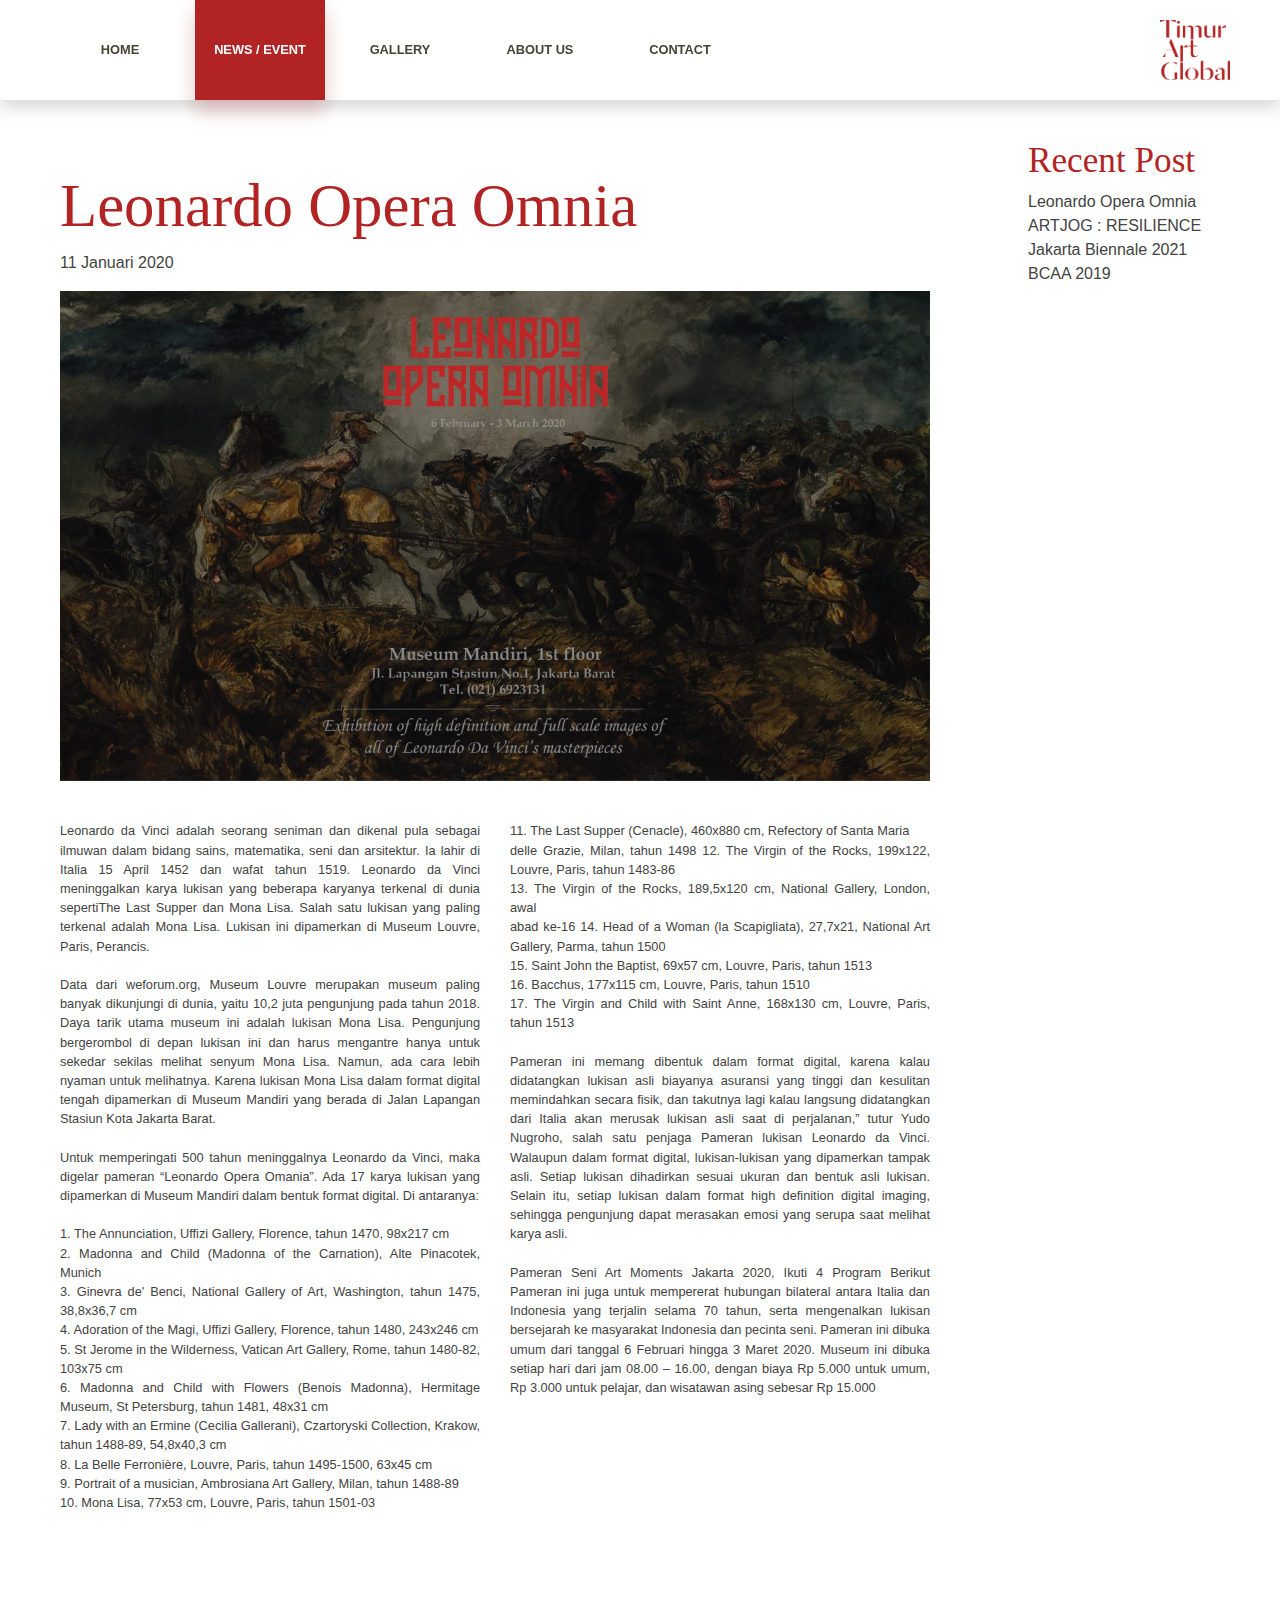
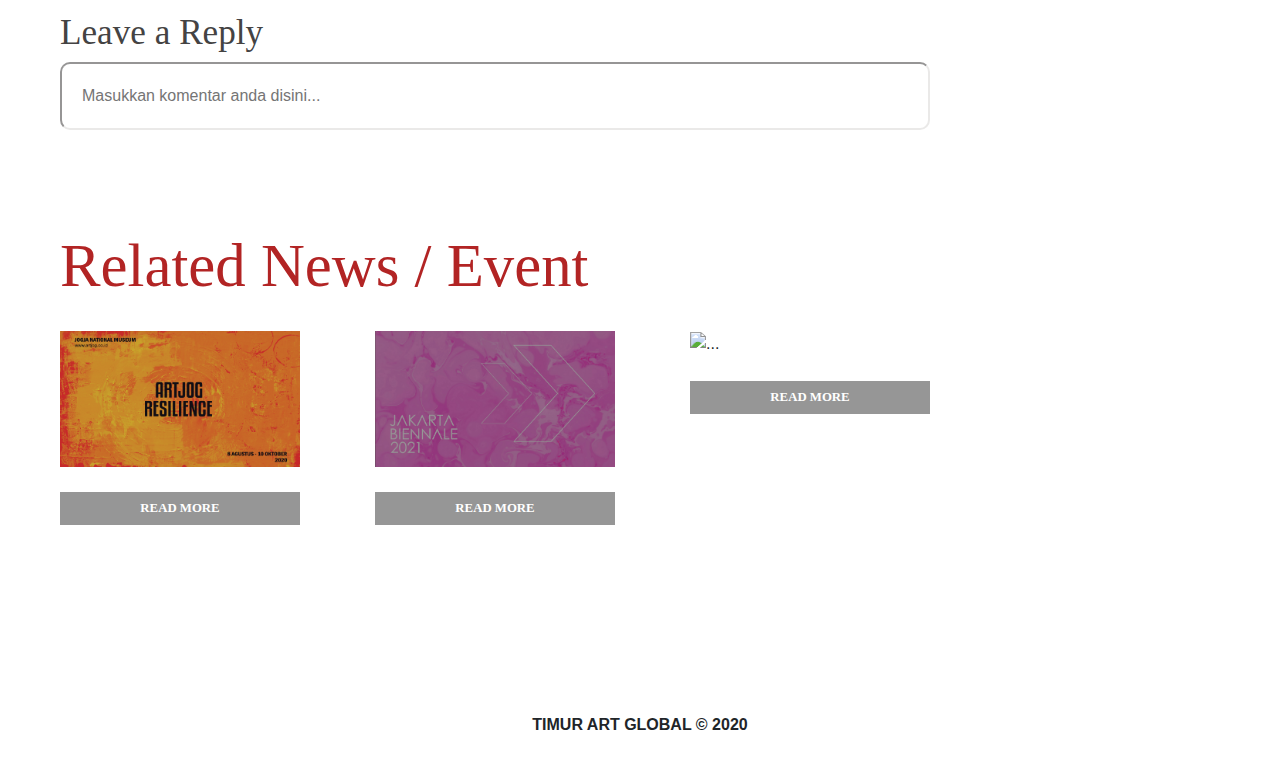
==== TimurArtGlobal/news-content-1.html @ 6142544d "Add files via upload" ====
<!DOCTYPE html>
<html lang="en">

<head>
  <meta charset="UTF-8">
  <meta name="viewport" content="width=device-width, initial-scale=1.0">
  <link rel="shortcut icon" href="img/Logo merah.png" type="image/x-icon">
  <title>Leonardo Opera Omnia</title>
  <!-- CSS -->
  <link rel="stylesheet" href="https://maxcdn.bootstrapcdn.com/bootstrap/4.5.0/css/bootstrap.css">
  <link rel="stylesheet" href="https://cdnjs.cloudflare.com/ajax/libs/font-awesome/4.7.0/css/font-awesome.min.css">
  <!-- JS -->
  <script src="https://ajax.googleapis.com/ajax/libs/jquery/3.5.1/jquery.min.js"></script>
  <script src="https://cdnjs.cloudflare.com/ajax/libs/popper.js/1.16.0/umd/popper.min.js"></script>
  <script src="https://maxcdn.bootstrapcdn.com/bootstrap/4.5.0/js/bootstrap.min.js"></script>
  <!-- CSS CUSTOM -->
  <link rel="stylesheet" href="css/navbar.css">
  <link rel="stylesheet" href="css/footer.css">
  <link rel="stylesheet" href="css/news-content.css">
</head>

<body>
  <nav class="shadow mb-5 bg-white rounded">
    <div class="nav-container">
      <ul class="nav-list">
        <li><a href="index.html" class="nav-link">HOME</a> </li>
        <li><a href="news.html" class="nav-link nav-active">NEWS / EVENT</a> </li>
        <li><a href="gallery.html" class="nav-link">GALLERY</a> </li>
        <li><a href="about.html" class="nav-link">ABOUT US</a> </li>
        <li><a href="contact.html" class="nav-link">CONTACT</a> </li>
      </ul>
      <div class="nav-logo">
        <img src="img/Logo merah.png" alt="">
      </div>
    </div>
  </nav>

  <main>
    <div class="main-container">
      <div class="content-container">
        <div class="header-container">
          <h1 class="myH2">Leonardo Opera Omnia </h1>
          <p class="myP">11 Januari 2020</p>
        </div>
        <div class="banner">
          <img src="img/Event & news/Leonardo Opera Omnia.jpg" alt="">
        </div>
        <div class="article-container">
          <!-- ARTIKEL 1 -->
          <div class="article article-1">
            Leonardo da Vinci adalah seorang seniman dan dikenal pula sebagai
            ilmuwan dalam bidang sains, matematika, seni dan arsitektur. Ia lahir di
            Italia 15 April 1452 dan wafat tahun 1519. Leonardo da Vinci meninggalkan
            karya lukisan yang beberapa karyanya terkenal di dunia sepertiThe Last
            Supper dan Mona Lisa. Salah satu lukisan yang paling terkenal adalah
            Mona Lisa. Lukisan ini dipamerkan di Museum Louvre, Paris, Perancis.
            <br> <br>
            Data dari weforum.org, Museum Louvre merupakan museum paling
            banyak dikunjungi di dunia, yaitu 10,2 juta pengunjung pada tahun 2018.
            Daya tarik utama museum ini adalah lukisan Mona Lisa. Pengunjung
            bergerombol di depan lukisan ini dan harus mengantre hanya untuk
            sekedar sekilas melihat senyum Mona Lisa. Namun, ada cara lebih nyaman
            untuk melihatnya. Karena lukisan Mona Lisa dalam format digital tengah
            dipamerkan di Museum Mandiri yang berada di Jalan Lapangan Stasiun
            Kota Jakarta Barat.
            <br> <br>
            Untuk memperingati 500 tahun meninggalnya Leonardo da Vinci, maka
            digelar pameran “Leonardo Opera Omania”. Ada 17 karya lukisan yang
            dipamerkan di Museum Mandiri dalam bentuk format digital. Di antaranya:
            <br> <br>
            1. The Annunciation, Uffizi Gallery, Florence, tahun 1470, 98x217 cm <br>
            2. Madonna and Child (Madonna of the Carnation), Alte Pinacotek, Munich <br>
            3. Ginevra de' Benci, National Gallery of Art, Washington, tahun 1475,
            38,8x36,7 cm <br>
            4. Adoration of the Magi, Uffizi Gallery, Florence, tahun 1480, 243x246 cm <br>
            5. St Jerome in the Wilderness, Vatican Art Gallery, Rome, tahun 1480-82,
            103x75 cm <br>
            6. Madonna and Child with Flowers (Benois Madonna), Hermitage
            Museum, St Petersburg, tahun 1481, 48x31 cm <br>
            7. Lady with an Ermine (Cecilia Gallerani), Czartoryski Collection, Krakow,
            tahun 1488-89, 54,8x40,3 cm <br>
            8. La Belle Ferronière, Louvre, Paris, tahun 1495-1500, 63x45 cm <br>
            9. Portrait of a musician, Ambrosiana Art Gallery, Milan, tahun 1488-89 <br>
            10. Mona Lisa, 77x53 cm, Louvre, Paris, tahun 1501-03
          </div>
          <!-- END ARTIKEL 1 -->
          <!-- ARTIKEL 2 -->
          <div class="article article-2">
            11. The Last Supper (Cenacle), 460x880 cm, Refectory of Santa Maria <br>
            delle Grazie, Milan, tahun 1498
            12. The Virgin of the Rocks, 199x122, Louvre, Paris, tahun 1483-86 <br>
            13. The Virgin of the Rocks, 189,5x120 cm, National Gallery, London, awal <br>
            abad ke-16
            14. Head of a Woman (la Scapigliata), 27,7x21, National Art Gallery, Parma,
            tahun 1500 <br>
            15. Saint John the Baptist, 69x57 cm, Louvre, Paris, tahun 1513 <br>
            16. Bacchus, 177x115 cm, Louvre, Paris, tahun 1510 <br>
            17. The Virgin and Child with Saint Anne, 168x130 cm, Louvre, Paris, tahun
            1513
            <br> <br>
            Pameran ini memang dibentuk dalam format digital, karena kalau
            didatangkan lukisan asli biayanya asuransi yang tinggi dan kesulitan
            memindahkan secara fisik, dan takutnya lagi kalau langsung didatangkan
            dari Italia akan merusak lukisan asli saat di perjalanan,” tutur Yudo Nugroho,
            salah satu penjaga Pameran lukisan Leonardo da Vinci. Walaupun dalam
            format digital, lukisan-lukisan yang dipamerkan tampak asli. Setiap lukisan
            dihadirkan sesuai ukuran dan bentuk asli lukisan. Selain itu, setiap lukisan
            dalam format high definition digital imaging, sehingga pengunjung dapat
            merasakan emosi yang serupa saat melihat karya asli.
            <br> <br>
            Pameran Seni Art Moments Jakarta 2020, Ikuti 4 Program Berikut Pameran
            ini juga untuk mempererat hubungan bilateral antara Italia dan Indonesia
            yang terjalin selama 70 tahun, serta mengenalkan lukisan bersejarah ke
            masyarakat Indonesia dan pecinta seni. Pameran ini dibuka umum dari
            tanggal 6 Februari hingga 3 Maret 2020. Museum ini dibuka setiap hari dari
            jam 08.00 – 16.00, dengan biaya Rp 5.000 untuk umum, Rp 3.000 untuk
            pelajar, dan wisatawan asing sebesar Rp 15.000
          </div>
          <!-- END ARTIKEL 2 -->
        </div>
        <div class="reply-container">
          <h2 class="myH3">Leave a Reply</h2>
          <input type="text" class="myFormText" name="" id="" placeholder="Masukkan komentar anda disini..."
            style="padding: 20px;">
        </div>
        <div class="related-container">
          <h2 class="myH2">Related News / Event</h2>
          <div class="card-container">
            <!-- CARD -->
            <div class="card bg-transparent">
              <div class="card-img">
                <img src="img/Event & news/Artjog 2020.jpg" alt="...">
              </div>
              <div class="card-body">
                <a href="news-content-2.html" class="btn btn-block">READ MORE</a>
              </div>
            </div>
            <!-- END CARD -->
            <!-- CARD -->
            <div class="card bg-transparent">
              <div class="card-img">
                <img src="img/Event & news/Jakarta Biennale 2021.jpg" alt="...">
              </div>
              <div class="card-body">
                <a href="news-content-3.html" class="btn btn-block">READ MORE</a>
              </div>
            </div>
            <!-- END CARD -->
            <!-- CARD -->
            <div class="card bg-transparent">
              <div class="card-img">
                <img src="img/Event & news/BCAA 2019.jpg" alt="...">
              </div>
              <div class="card-body">
                <a href="news-content-4.html" class="btn btn-block">READ MORE</a>
              </div>
            </div>
            <!-- END CARD -->
          </div>
        </div>
      </div>
      <div class="sidebar">
        <div class="recent-container">
          <h3 class="myH3">Recent Post</h3>
          <div class="myP">
            <a href="news-content-1.html" class="myP">Leonardo Opera Omnia</a> <br>
            <a href="news-content-2.html" class="myP">ARTJOG : RESILIENCE</a> <br>
            <a href="news-content-3.html" class="myP">Jakarta Biennale 2021</a> <br>
            <a href="news-content-4.html" class="myP">BCAA 2019</a> <br>
          </div>
        </div>
      </div>
    </div>
  </main>

  <footer>
    <div class="footer-container">
      TIMUR ART GLOBAL &copy; 2020
    </div>
  </footer>

  <script src="js/navbar-scroll.js"></script>
</body>

</html>
---- TimurArtGlobal/css/navbar.css ----
body {
  margin: 0;
  padding: 0;
  
}

a {
  text-decoration: none;
}

a:hover {
  text-decoration: none;
  color: unset;
}

nav {
  font-family: "Helvetica";
  width: 100%;
  height: 100px;
  display: flex;
  justify-content: center;
  position: fixed;
  top: 0;
  z-index: 999;
}

nav .nav-container {
  width: 1400px;
  height: 100%;
  display: flex;
  justify-content: space-between;
  align-items: center;
  vertical-align: middle;
  padding: 0px 50px;
}

nav .nav-list {
  height: 100%;
  display: flex;
  justify-content: space-between;
  margin: 0;
  padding: 0;
}
nav .nav-list li {
  height: 100%;
  list-style: none;
  margin: 0px 5px;
}

nav .nav-list li .nav-link {
  width: 130px;
  height: 100%;
  padding: 20px 10px;
  display: flex;
  align-items: center;
  justify-content: center;
  text-decoration: none;
  color: #444434;
  font-weight: bold;
  font-size: 0.8rem;
}

.nav-active {
  background-color: #b22424 !important;
  color: white !important;
  box-shadow: 0 10px 20px 0 rgba(146, 34, 34, 0.082), 0 12px 20px 0 rgba(156, 21, 21, 0.158);
}

.nav-logo img {
  width: 70px;
  height: 60px;
}

/* FONT */
.myH1 {
  font-family: "Dala Moa";
  font-size: 5rem;
  color: #b22424;
}

.myH2 {
  font-family: "Dala Moa";
  font-size: 3.8rem;
  color: #b22424;
}

.myH3 {
  font-family: "Dala Moa";
  font-size: 2.2rem;
  color: #b22424;
}

.myP {
  font-family: "Helvetica";
  color: #444343;
}

/* FORM */
.myFormText {
  border-radius: 10px;
  border-color: #eae9e8;
}

@media screen and (max-width: 1000px) {
  nav {
    height: auto;
  }

  .nav-container {
    /* background-color: tomato; */
    flex-direction: column;
  }
  
  .nav-logo {
    order: -1;
  }

  .nav-list {
    align-items: stretch;
  }

  .nav-link {
    width: 90px !important;
    font-size: 0.5rem !important;
    /* background-color: beige; */
  }

  .nav-logo {
    padding: 10px;
  }

  .nav-logo img {
    width: 50px;
    height: 40px;
  }

  .myH1 {
    font-size: 3.8rem;
  }

  .myH2 {
    font-size: 2.5rem;
  }

  .myH3 {
    font-size: 1.8rem;
  }

  .myP {
    font-size: 0.6rem;
  }
}
---- TimurArtGlobal/css/footer.css ----
footer {
  width: 100%;
  height: 80px;
  background-position: center center;
  background-size: cover;
  margin-bottom: 0;
  display: flex;
  justify-content: center;
}

footer .footer-container {
  height: 100%;
  width: 1400px;
  display: flex;
  justify-content: center;
  align-items: center;
  font-weight: bold;
}
---- TimurArtGlobal/css/news-content.css ----
main {
  width: 100%;
  margin-top: 100px;
  padding: 0;
  display: flex;
  justify-content: center;
}

main .main-container {
  width: 1350px;
  overflow: hidden;
  padding: 40px 60px;
  display: flex;
}

main .content-container {
  flex: 6;
  width: 100%;
  /* background-color: khaki; */
}

main .header-container {
  margin-top: 30px;
}

main .content-container .banner {
  width: 100%;
  /* height: 500px; */
  /* background-color: lightcoral; */
}

main .banner img {
  width: 100%;
  height: auto;
}

main .article-container {
  margin-top: 40px;
  display: flex;
}

main .article-container .article {
  text-align: justify;
  font-family: "Helvetica";
  font-size: 0.8rem;
  color: #444343;
}

main .article-container .article-1 {
  flex: 5;
  margin-right: 15px;
  /* background-color: skyblue; */
}

main .article-container .article-2 {
  flex: 5;
  margin-left: 15px;
  /* background-color: tan; */
}

main .reply-container {
  margin: 100px 0px;
}

main .reply-container input {
  width: 100%;
}

main .reply-container h2 {
  color: #444343;
}

main .related-container {
  margin-top: 20px;
  margin-bottom: 100px;
}


/* CARD CONTAINER */
main .content-container .card-container {
  width: 100%;
  display: flex;
  justify-content: space-between;
  flex-wrap: wrap;
}

.card .card-img img:hover {
  /* transition: 0.5s; */
  outline: 100px solid rgba(255, 255, 255, 0.239) !important;
  outline-offset: -100px;
}

main .sidebar {
  flex: 2;
  width: 100%;
  /* background-color: lawngreen; */
  display: flex;
  flex-direction: column;
  justify-content: start;
  align-items: flex-end;
}

main .sidebar .recent-container {
  width: 12rem;
  /* background-color: lightgray; */
}

/* BOOTSTRAP CONTENT */
.card {
  width: 15rem;
  border: none;
  margin: 20px 0px;
  border-radius: none;
}

.card .card-img {
  width: 100%;
}

.card .card-img img {
  width: 100%;
  height: auto;
}

.card .card-body {
  padding: 0;
  padding-top: 25px;
}

.btn {
  border-radius: 0;
  background-color: #4343438e;
  font-family: "Gotham";
  font-weight: bold;
  color: white;
  font-size: 0.8rem;
}

.btn:hover {  
  background-color: #b22424;
  color: white;
}

@media screen and (max-width: 1000px) {
  .main-container {
    flex-direction: column;
  }

  .header-container {
    margin-top: -20px !important;
  }

  .related-container {
    justify-content: center;
  }

  .card-container {
    justify-content: center !important;
  }

  .card-container .card {
    margin: 20px;
  }

  .sidebar {
    justify-content: center !important;
    align-items: center !important;
  }
}
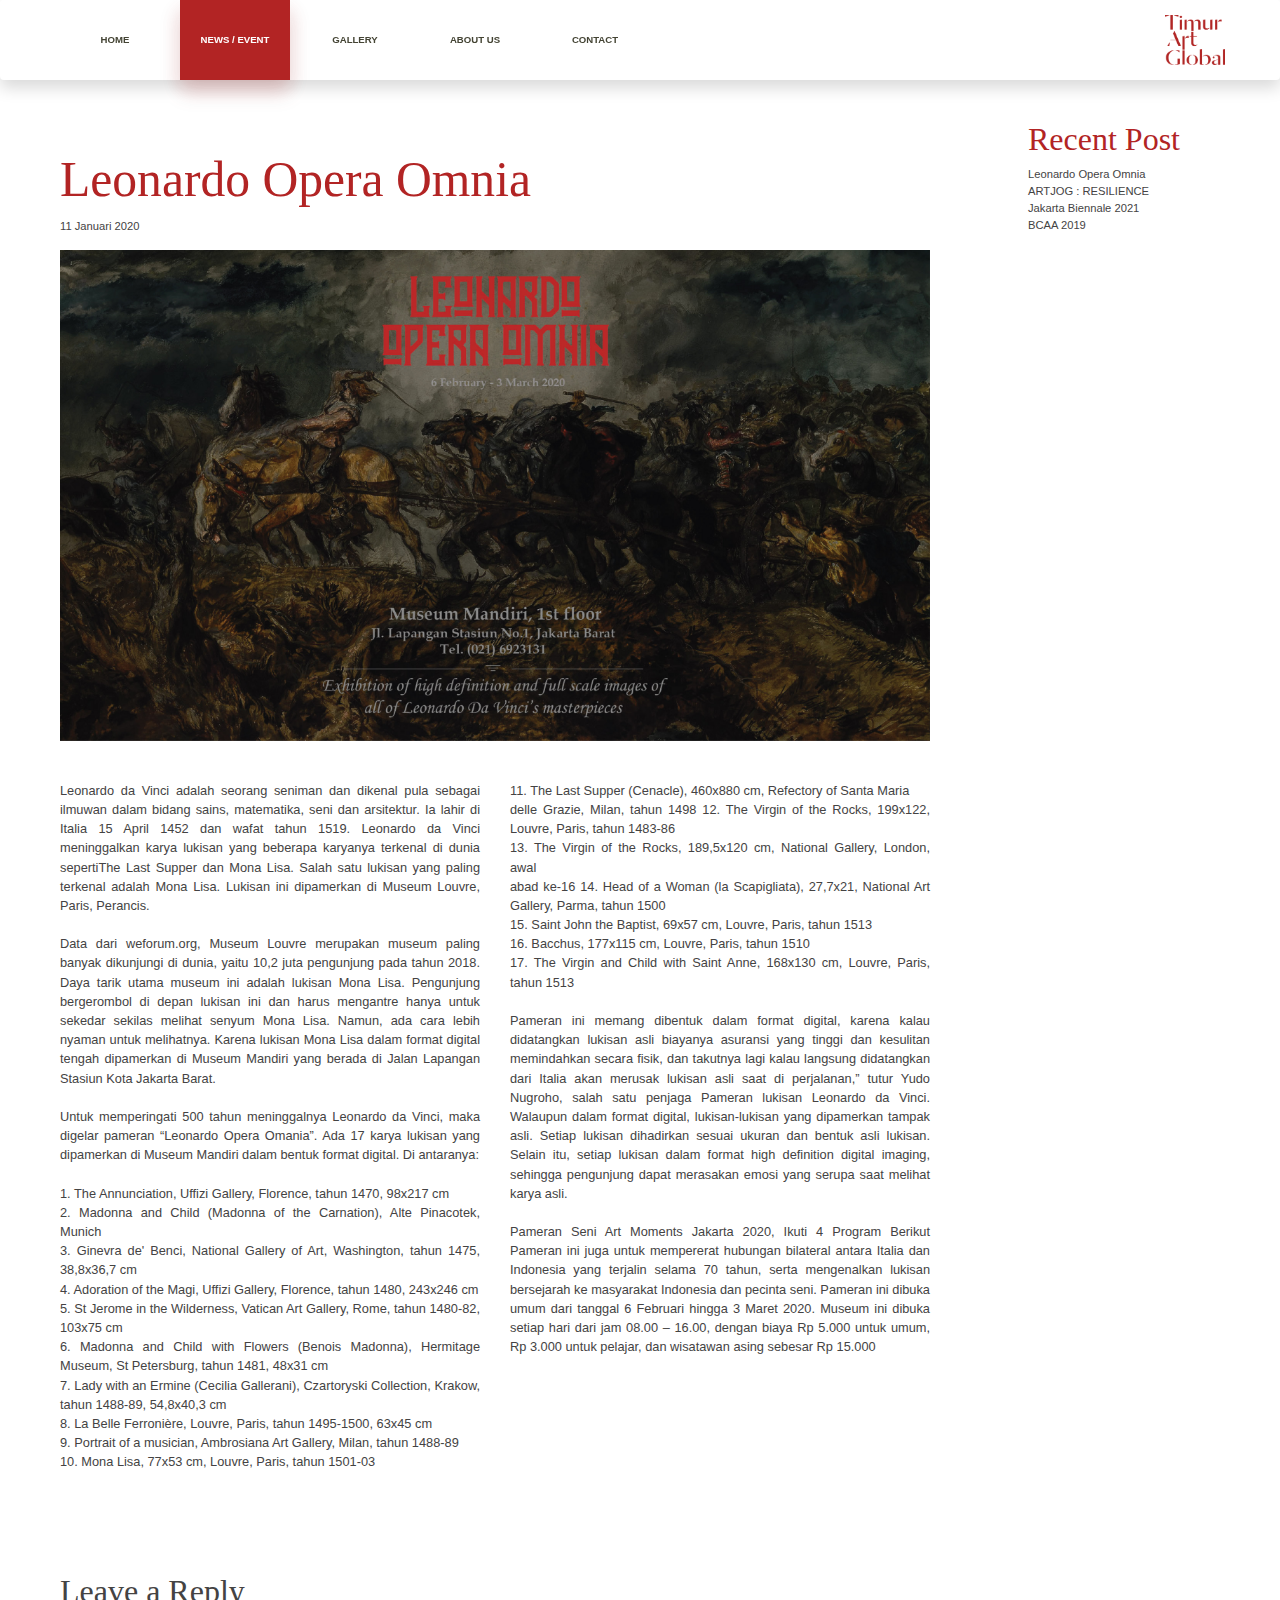
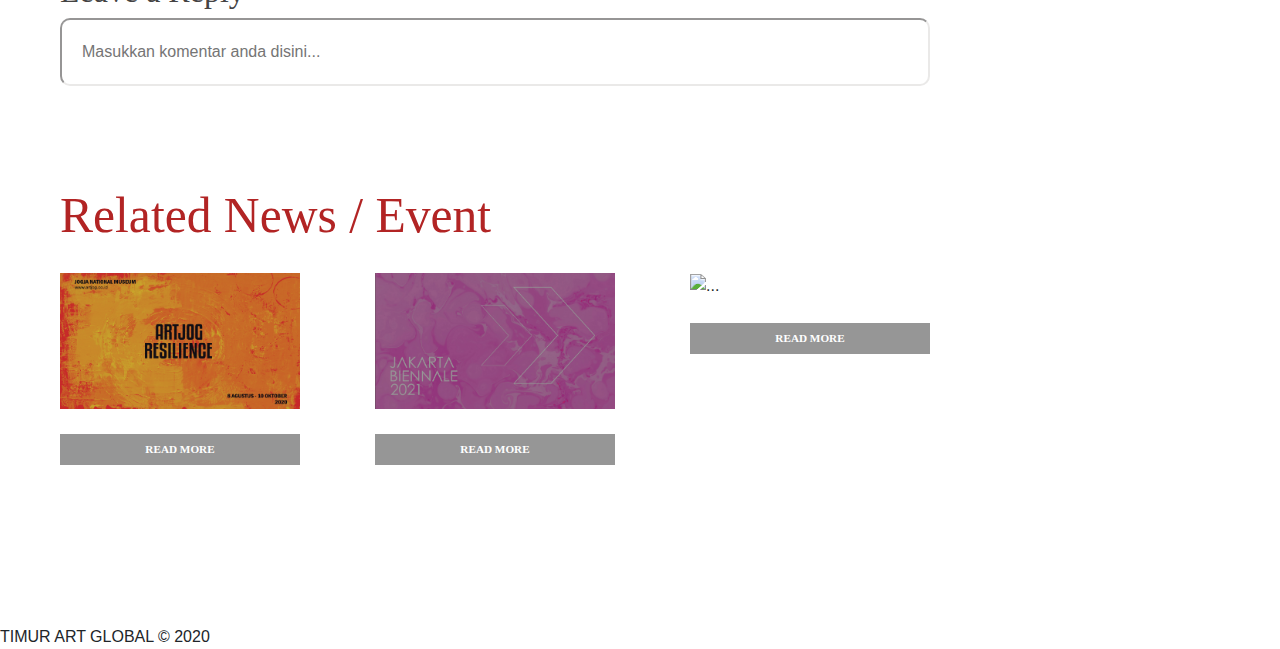
==== commit 5fbbfe1f: "Update news-content-1.html" ====
--- a/TimurArtGlobal/news-content-1.html
+++ b/TimurArtGlobal/news-content-1.html
@@ -15,7 +15,7 @@
   <script src="https://maxcdn.bootstrapcdn.com/bootstrap/4.5.0/js/bootstrap.min.js"></script>
   <!-- CSS CUSTOM -->
   <link rel="stylesheet" href="css/navbar.css">
-  <link rel="stylesheet" href="css/footer.css">
+  <link rel="stylesheet" href="css/footer-content.css">
   <link rel="stylesheet" href="css/news-content.css">
 </head>
 
@@ -182,4 +182,4 @@
   <script src="js/navbar-scroll.js"></script>
 </body>
 
-</html>+</html>
--- a/TimurArtGlobal/css/navbar.css
+++ b/TimurArtGlobal/css/navbar.css
@@ -16,7 +16,7 @@
 nav {
   font-family: "Helvetica";
   width: 100%;
-  height: 100px;
+  height: 80px;
   display: flex;
   justify-content: center;
   position: fixed;
@@ -25,7 +25,7 @@
 }
 
 nav .nav-container {
-  width: 1400px;
+  width: 1270px;
   height: 100%;
   display: flex;
   justify-content: space-between;
@@ -48,16 +48,17 @@
 }
 
 nav .nav-list li .nav-link {
-  width: 130px;
+  width: 110px;
   height: 100%;
-  padding: 20px 10px;
+  padding: 20px 0px;
   display: flex;
   align-items: center;
   justify-content: center;
   text-decoration: none;
   color: #444434;
   font-weight: bold;
-  font-size: 0.8rem;
+  font-size: 0.6rem;
+  /* background-color: violet; */
 }
 
 .nav-active {
@@ -67,32 +68,33 @@
 }
 
 .nav-logo img {
-  width: 70px;
-  height: 60px;
+  width: 60px;
+  height: 50px;
 }
 
 /* FONT */
 .myH1 {
   font-family: "Dala Moa";
-  font-size: 5rem;
+  font-size: 4rem;
   color: #b22424;
 }
 
 .myH2 {
   font-family: "Dala Moa";
-  font-size: 3.8rem;
+  font-size: 3.1rem;
   color: #b22424;
 }
 
 .myH3 {
   font-family: "Dala Moa";
-  font-size: 2.2rem;
+  font-size: 2rem;
   color: #b22424;
 }
 
 .myP {
   font-family: "Helvetica";
   color: #444343;
+  font-size: 0.7rem;
 }
 
 /* FORM */
@@ -135,18 +137,26 @@
   }
 
   .myH1 {
-    font-size: 3.8rem;
+    font-size: 2.8rem;
   }
 
   .myH2 {
-    font-size: 2.5rem;
+    font-size: 1.6rem;
   }
 
   .myH3 {
-    font-size: 1.8rem;
+    font-size: 1.2rem;
   }
 
   .myP {
-    font-size: 0.6rem;
+    font-size: 0.8rem;
   }
-}+}
+
+@media screen and (max-width: 414px) {
+  .nav-link {
+    padding: 5px !important;
+    width: 70px !important;
+    text-align: center;
+  }
+}
--- a/TimurArtGlobal/css/news-content.css
+++ b/TimurArtGlobal/css/news-content.css
@@ -1,13 +1,13 @@
 main {
   width: 100%;
-  margin-top: 100px;
+  margin-top: 80px;
   padding: 0;
   display: flex;
   justify-content: center;
 }
 
 main .main-container {
-  width: 1350px;
+  width: 12700px;
   overflow: hidden;
   padding: 40px 60px;
   display: flex;
@@ -133,7 +133,7 @@
   font-family: "Gotham";
   font-weight: bold;
   color: white;
-  font-size: 0.8rem;
+  font-size: 0.7rem;
 }
 
 .btn:hover {  
@@ -166,4 +166,4 @@
     justify-content: center !important;
     align-items: center !important;
   }
-}+}
